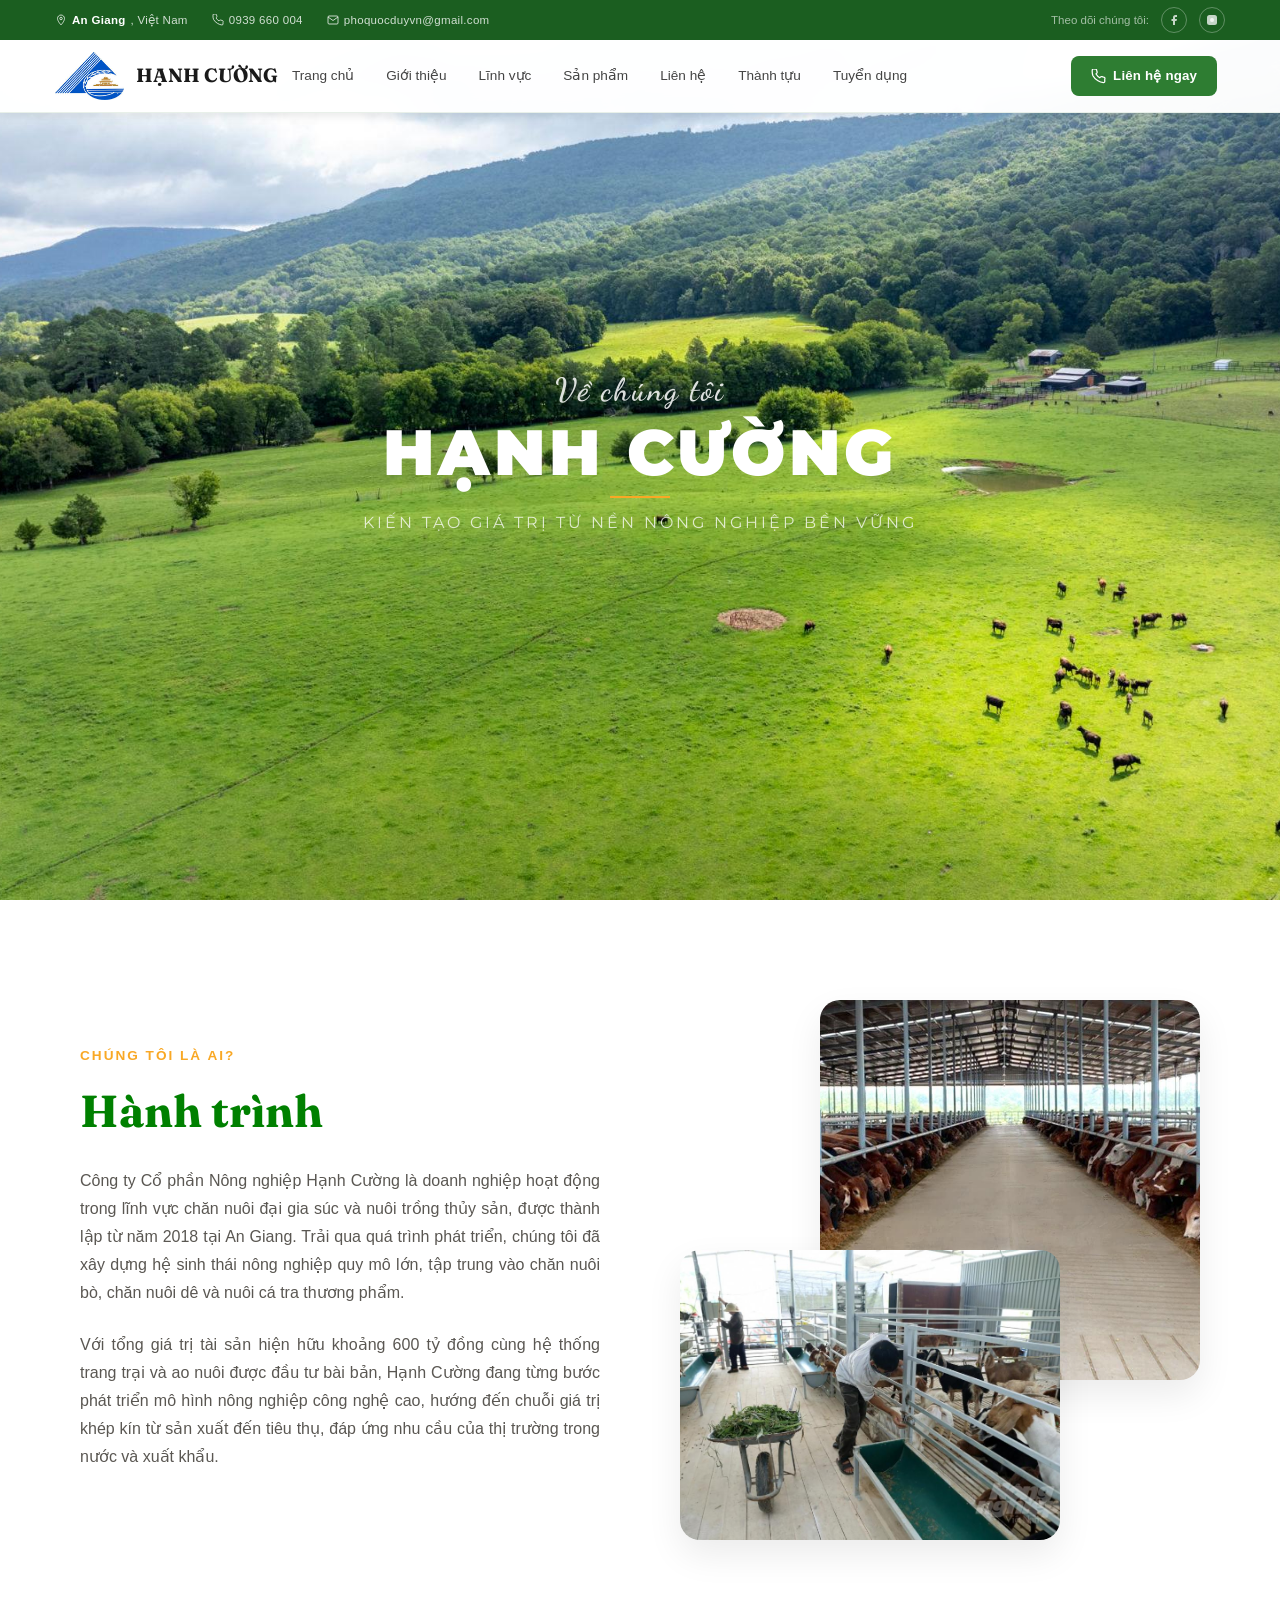
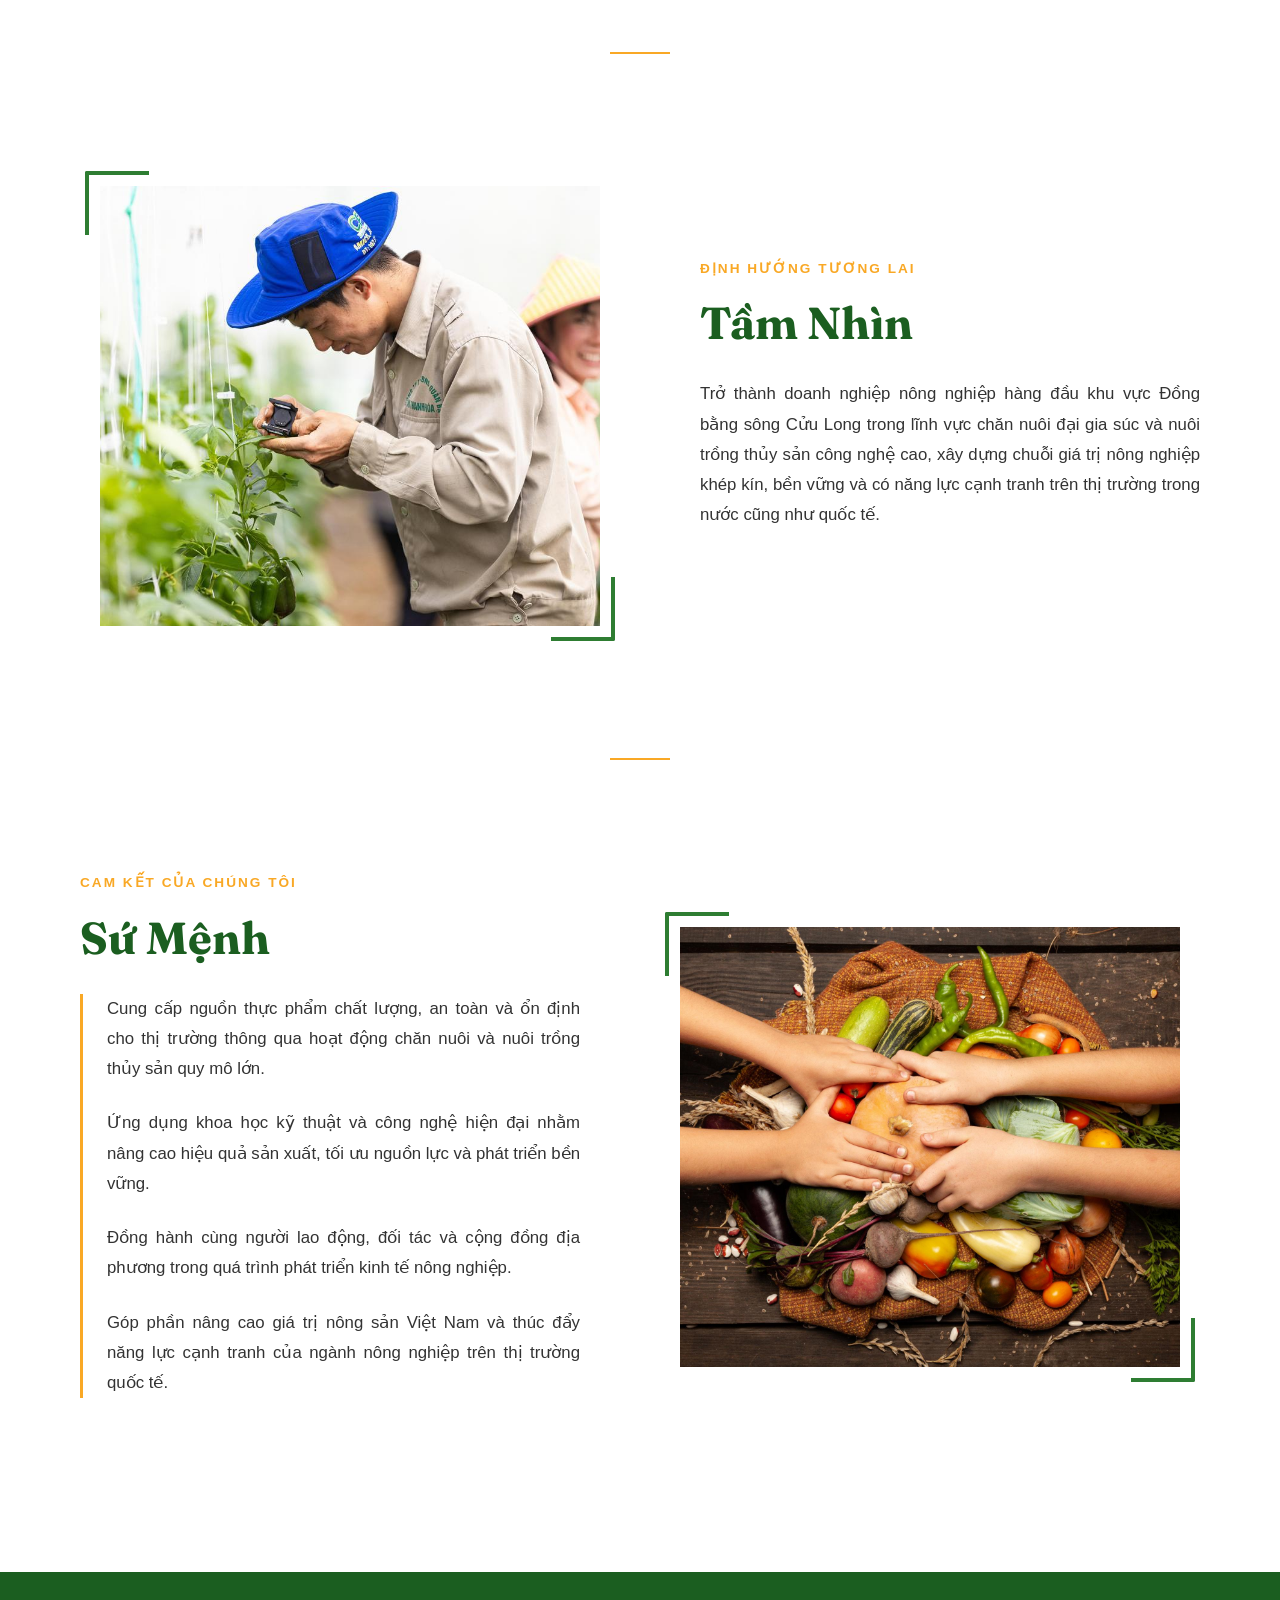
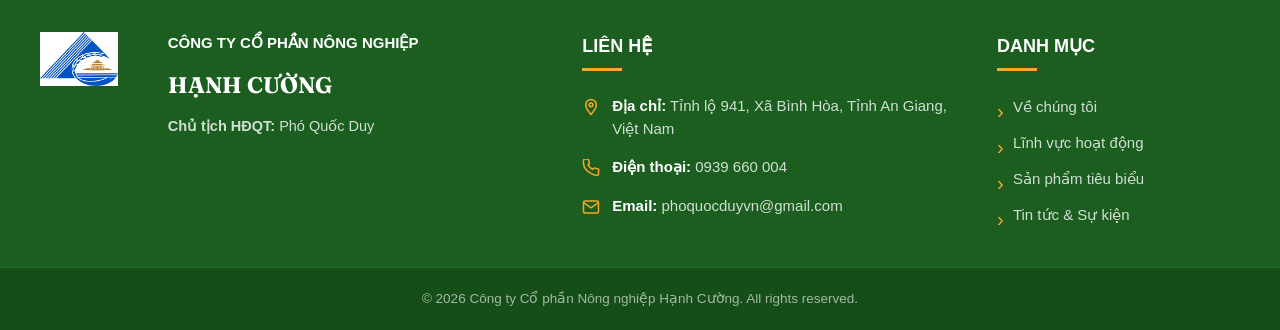
==== about-us.html @ 553f295e "Add about-us page and enhance existing HTML and CSS - Created a new about-us.html file with detailed" ====
<!DOCTYPE html>
<html lang="en">

<head>
    <meta charset="UTF-8">
    <meta name="viewport" content="width=device-width, initial-scale=1.0">
    <title>Giới thiệu về Hạnh Cường</title>
    <link href="https://fonts.googleapis.com/css2?family=Dancing+Script:wght@600&family=Montserrat:wght@900&display=swap" rel="stylesheet">
    <link rel="stylesheet" href="https://unpkg.com/aos@next/dist/aos.css" />
    <link rel="stylesheet" href="https://cdnjs.cloudflare.com/ajax/libs/font-awesome/6.7.2/css/all.min.css">
    <link href="https://fonts.googleapis.com/css2?family=Dancing+Script:wght@600&family=Fraunces:opsz,wght@9..144,700&family=Montserrat:wght@900&display=swap" rel="stylesheet">
    <link rel="stylesheet" href="style.css">
</head>

<body>
    <!-- navbar -->
    <header class="header">
        <div class="top-bar">
            <div class="top-bar-inner"> 
                <div class="top-bar-left">
                    <span>
                        <svg width="12" height="12" fill="none" stroke="rgba(255,255,255,0.75)" stroke-width="2"
                            viewBox="0 0 24 24">
                            <path d="M12 2C8.13 2 5 5.13 5 9c0 5.25 7 13 7 13s7-7.75 7-13c0-3.87-3.13-7-7-7z" />
                            <circle cx="12" cy="9" r="2.5" />
                        </svg>
                        <strong>An Giang</strong>, Việt Nam
                    </span>
                    <span>
                        <svg width="12" height="12" fill="none" stroke="rgba(255,255,255,0.75)" stroke-width="2"
                            viewBox="0 0 24 24">
                            <path
                                d="M22 16.92v3a2 2 0 01-2.18 2 19.79 19.79 0 01-8.63-3.07A19.5 19.5 0 013.07 10.8 19.79 19.79 0 012 2.18 2 2 0 014 0h3a2 2 0 012 1.72c.127.96.361 1.903.7 2.81a2 2 0 01-.45 2.11L8.09 7.91a16 16 0 006 6l1.27-1.27a2 2 0 012.11-.45c.907.339 1.85.573 2.81.7A2 2 0 0122 16z" />
                        </svg>
                        0939 660 004
                    </span>
                    <span>
                        <svg width="12" height="12" fill="none" stroke="rgba(255,255,255,0.75)" stroke-width="2"
                            viewBox="0 0 24 24">
                            <path d="M4 4h16c1.1 0 2 .9 2 2v12c0 1.1-.9 2-2 2H4c-1.1 0-2-.9-2-2V6c0-1.1.9-2 2-2z" />
                            <polyline points="22,6 12,13 2,6" />
                        </svg>
                        phoquocduyvn@gmail.com
                    </span>
                </div>
                <div class="top-bar-right">
                    <span class="follow-label">Theo dõi chúng tôi:</span>
                    <a href="#" class="top-social">
                        <svg viewBox="0 0 24 24">
                            <path d="M18 2h-3a5 5 0 00-5 5v3H7v4h3v8h4v-8h3l1-4h-4V7a1 1 0 011-1h3z" />
                        </svg>
                    </a>
                    <a href="#" class="top-social">
                        <svg viewBox="0 0 24 24">
                            <rect x="2" y="2" width="20" height="20" rx="5" ry="5" />
                            <path d="M16 11.37A4 4 0 1112.63 8 4 4 0 0116 11.37z" />
                            <line x1="17.5" y1="6.5" x2="17.51" y2="6.5" />
                        </svg>
                    </a>
                </div>
            </div>
        </div>
 
        <div class="container">
            <nav class="navbar">
                <a href="#" class="logo">
                    <img src="images/logo.png" alt="Logo Hạnh Cường">
                    <div class="logo-name">
                        <strong>HẠNH CƯỜNG</strong>
                        <!-- <small>Nông sản Việt Nam</small> -->
                    </div>
                </a>
 
                <ul class="nav-menu">
                    <li><a href="index.html">Trang chủ</a></li>
                    <li><a href="about-us.html">Giới thiệu</a></li>
                    <li><a href="#">Lĩnh vực</a></li>
                    <li><a href="#">Sản phẩm </a></li>
                    <li><a href="#">Liên hệ</a></li>
                    <li><a href="#">Thành tựu</a></li>
                    <li><a href="#">Tuyển dụng</a></li>
                </ul>
 
                <a href="#" class="btn-contact">
                    <svg width="15" height="15" fill="none" stroke="#fff" stroke-width="2" viewBox="0 0 24 24"><path d="M22 16.92v3a2 2 0 01-2.18 2 19.79 19.79 0 01-8.63-3.07A19.5 19.5 0 013.07 10.8 19.79 19.79 0 012 2.18 2 2 0 014 0h3a2 2 0 012 1.72c.127.96.361 1.903.7 2.81a2 2 0 01-.45 2.11L8.09 7.91a16 16 0 006 6l1.27-1.27a2 2 0 012.11-.45c.907.339 1.85.573 2.81.7A2 2 0 0122 16z"/></svg>
                    Liên hệ ngay
                </a>
            </nav>
        </div>
    </header>

    
    <!-- giới thiệu chi tiết về công ty, sứ mệnh, tầm nhìn, giá trị cốt lõi, đội ngũ nhân sự, lịch sử phát triển, thành tựu nổi bật, và các dự án đã thực hiện. Có thể chia thành các phần nhỏ để dễ đọc và hấp dẫn hơn. -->
    <section class="about-us">
        <div class="banner-content-about-us">
            <span class="welcome-label">Về chúng tôi</span>
            <h1>HẠNH CƯỜNG</h1>
            <div class="title-divider"></div>
            <p>Kiến tạo giá trị từ nền nông nghiệp bền vững</p>
        </div>
    </section>
    
    <!-- chúng tôi là ai -->
    <section class="about-story">
        <div class="container-story">
            
            <div class="story-content" >
                <span class="story-label">Chúng tôi là ai?</span>
                
                <h2 class="story-heading">Hành trình</h2>
                
                <p class="story-text">
                    Công ty Cổ phần Nông nghiệp Hạnh Cường là doanh nghiệp hoạt động
                    trong lĩnh vực chăn nuôi đại gia súc và nuôi trồng thủy sản,
                    được thành lập từ năm 2018 tại An Giang. Trải qua quá trình
                    phát triển, chúng tôi đã xây dựng hệ sinh thái nông nghiệp quy mô lớn,
                    tập trung vào chăn nuôi bò, chăn nuôi dê và nuôi cá tra thương phẩm.                
                </p>

                <p class="story-text">
                    Với tổng giá trị tài sản hiện hữu khoảng 600 tỷ đồng cùng hệ thống
                    trang trại và ao nuôi được đầu tư bài bản, Hạnh Cường đang từng bước
                    phát triển mô hình nông nghiệp công nghệ cao, hướng đến chuỗi giá trị
                    khép kín từ sản xuất đến tiêu thụ, đáp ứng nhu cầu của thị trường
                    trong nước và xuất khẩu.                
                </p>
            </div>

            <div class="story-images" >
                <div class="img-box top-right">
                    <img src="images/chan-nuoi-bo.jpg" alt="Canh tác thuận tự nhiên Hạnh Cường">
                </div>
                <div class="img-box bottom-left">
                    <img src="images/chan-nuoi-de.jpg" alt="Cánh đồng nông nghiệp Hạnh Cường">
                </div>
            </div>

        </div>
    </section>
    <div class="title-divider"></div>
    <!-- tầm nhìn, sứ mệnh, giá trị cốt lõi -->
    <section class="vm-section">
        <div class="vm-container">
            
            <div class="vm-image-content">
                <img src="images/tam-nhin-chien-luoc.jpg" alt="Tầm nhìn Hạnh Cường">
            </div> 

            <div class="vm-text-content">
                <span class="vm-label">Định hướng tương lai</span>
                <h2 class="vm-heading">Tầm Nhìn</h2>
                <p class="vm-desc">
                    Trở thành doanh nghiệp nông nghiệp hàng đầu khu vực Đồng bằng sông Cửu Long trong lĩnh vực chăn nuôi đại gia súc và nuôi trồng thủy sản công nghệ cao, xây dựng chuỗi giá trị nông nghiệp khép kín, bền vững và có năng lực cạnh tranh trên thị trường trong nước cũng như quốc tế.
                </p>
            </div>


        </div>
    </section>
    <div class="title-divider"></div>
    <section class="vm-section vm-bg-light">
        <div class="vm-container vm-reverse">
            
            <div class="vm-image-content">
                <img src="images/su-menh-hanh-dong.jpg" alt="Sứ mệnh Hạnh Cường">
            </div>

            <div class="vm-text-content">
                <span class="vm-label">Cam kết của chúng tôi</span>
                <h2 class="vm-heading">Sứ Mệnh</h2>
            
                <div class="vm-mission-wrapper">
                    <p class="vm-desc">
                        Cung cấp nguồn thực phẩm chất lượng, an toàn và ổn
                        định cho thị trường thông qua hoạt động chăn nuôi và nuôi trồng thủy sản quy mô lớn.
                    </p>
                    <p class="vm-desc">
                        Ứng dụng khoa học kỹ thuật và công nghệ hiện đại nhằm
                        nâng cao hiệu quả sản xuất, tối ưu nguồn lực và phát triển bền vững.
                    </p>
                    <p class="vm-desc">
                        Đồng hành cùng người lao động, đối tác và cộng đồng địa
                        phương trong quá trình phát triển kinh tế nông nghiệp.
                    </p>
                    <p class="vm-desc">
                        Góp phần nâng cao giá trị nông sản Việt Nam và thúc đẩy
                        năng lực cạnh tranh của ngành nông nghiệp trên thị trường quốc tế.
                    </p>
                </div>
        </div>

        </div>
    </section>

    <section class="core-values-section">
    </section>
        
    <!-- footer -->
    <footer class="footer">
        <div class="container-footer">
            <div class="footer-grid">
                
                <div class="footer-col footer-logo-col">
                    <img src="images/logo.png" class="footer-logo-img" alt="Logo Hạnh Cường">
                </div>

                <div class="footer-col footer-info-col">
                    <p class="company-name">CÔNG TY CỔ PHẦN NÔNG NGHIỆP</p>
                    <h2 class="name-strong">HẠNH CƯỜNG</h2>
                    <p class="company-chairman"><strong>Chủ tịch HĐQT:</strong> Phó Quốc Duy</p>
                </div>

                <div class="footer-col">
                    <h4>Liên hệ</h4>
                    <ul class="footer-contact">
                        <li>
                            <svg width="18" height="18" fill="none" stroke="var(--secondary-color)" stroke-width="2" viewBox="0 0 24 24"><path d="M12 2C8.13 2 5 5.13 5 9c0 5.25 7 13 7 13s7-7.75 7-13c0-3.87-3.13-7-7-7z" /><circle cx="12" cy="9" r="2.5" /></svg>
                            <span><strong>Địa chỉ:</strong> Tỉnh lộ 941, Xã Bình Hòa, Tỉnh An Giang, Việt Nam</span>
                        </li>
                        <li>
                            <svg width="18" height="18" fill="none" stroke="var(--secondary-color)" stroke-width="2" viewBox="0 0 24 24"><path d="M22 16.92v3a2 2 0 01-2.18 2 19.79 19.79 0 01-8.63-3.07A19.5 19.5 0 013.07 10.8 19.79 19.79 0 012 2.18 2 2 0 014 0h3a2 2 0 012 1.72c.127.96.361 1.903.7 2.81a2 2 0 01-.45 2.11L8.09 7.91a16 16 0 006 6l1.27-1.27a2 2 0 012.11-.45c.907.339 1.85.573 2.81.7A2 2 0 0122 16z"/></svg>
                            <span><strong>Điện thoại:</strong> 0939 660 004</span>
                        </li>
                        <li>
                            <svg width="18" height="18" fill="none" stroke="var(--secondary-color)" stroke-width="2" viewBox="0 0 24 24"><path d="M4 4h16c1.1 0 2 .9 2 2v12c0 1.1-.9 2-2 2H4c-1.1 0-2-.9-2-2V6c0-1.1.9-2 2-2z" /><polyline points="22,6 12,13 2,6" /></svg>
                            <span><strong>Email:</strong> phoquocduyvn@gmail.com</span>
                        </li>
                    </ul>
                </div>

                <div class="footer-col">
                    <h4>DANH MỤC</h4>
                    <ul class="footer-links">
                        <li><a href="#">Về chúng tôi</a></li>
                        <li><a href="#">Lĩnh vực hoạt động</a></li>
                        <li><a href="#">Sản phẩm tiêu biểu</a></li>
                        <li><a href="#">Tin tức & Sự kiện</a></li>
                    </ul>
                </div>

            </div>
        </div>
        
        <div class="footer-bottom">
            <p>&copy; 2026 Công ty Cổ phần Nông nghiệp Hạnh Cường. All rights reserved.</p>
        </div>
    </footer>


    <script src="https://unpkg.com/aos@next/dist/aos.js"></script>
    <script>
        AOS.init({
            duration: 1000, /* Tốc độ chạy hiệu ứng: 1 giây */
            once: true      /* Chỉ chạy hiệu ứng 1 lần duy nhất khi cuộn xuống */
        });
    </script>
</body>

</html>
---- style.css ----
:root {
    --primary-color: #2E7D32;
    --primary-hover: #1B5E20;

    --secondary-color: #F9A825;

    --text-color: #333333;
    --text-light: #666666;

    --bg-color: #FFFFFF;
    --bg-light: #F8F9FA;

    --border-color: #E5E5E5;

    --shadow: rgba(0, 0, 0, 0.1);
}

* {
    margin: 0;
    padding: 0;
    box-sizing: border-box;
}

body {
    font-family: arial, sans-serif;
    line-height: 1.6;
    color: #333;
    font-size: 16px;
}

a {
    text-decoration: none;
    color: inherit;
}

ul {
    list-style: none;
}

/* top bar */
.top-bar {
    background: var(--primary-hover);
    padding: 7px 0;

}

.top-bar-left {
    display: flex;
    gap: 24px;
    align-items: center;
}

.top-bar-left span {
    font-size: 0.72rem;
    color: rgba(255, 255, 255, 0.8);
    letter-spacing: 0.3px;
    display: flex;
    align-items: center;
    gap: 5px;
}

.top-bar-left strong {
    color: #fff;
}

.top-bar-right {
    display: flex;
    gap: 12px;
    align-items: center;
}

.top-bar-inner {
    max-width: 1200px;
    margin: 0 auto;
    padding: 0 15px;
    display: flex;
    justify-content: space-between;
    align-items: center;
}

.follow-label {
    font-size: 0.72rem;
    color: rgba(255, 255, 255, 0.6);
}

.top-social {
    width: 26px;
    height: 26px;
    border-radius: 50%;
    border: 1px solid rgba(255, 255, 255, 0.3);
    display: flex;
    align-items: center;
    justify-content: center;
    transition: border-color 0.2s;
}

.top-social:hover {
    border-color: rgba(255, 255, 255, 0.7);
}

.top-social svg {
    width: 12px;
    height: 12px;
    fill: rgba(255, 255, 255, 0.75);
    stroke: none;
}

/* navbar */
.navbar {
    height: 72px;
    display: flex;
    align-items: center;
    justify-content: space-between;
}

.logo {
    display: flex;
    align-items: center;
    gap: 12px;
    color: var(--text-color);
}

.logo img {
    height: 48px;
    width: auto;
}

.logo-name {
    display: flex;
    flex-direction: column;
    line-height: 1.2;
}

.logo-name strong {
    font-family: 'Fraunces', serif;
    font-size: 1.2rem;
    font-weight: 700;
    color: #1a1a1a;
}

.logo-name small {
    font-size: 0.62rem;
    color: #7a9e7a;
    letter-spacing: 2.5px;
    text-transform: uppercase;
}

.nav-menu {
    display: flex;
    gap: 4px;
}

.nav-menu li a {
    display: block;
    padding: 8px 14px;
    font-size: 0.85rem;
    font-weight: 500;
    color: #444;
    border-radius: 8px;
    transition: all 0.2s;
    position: relative;
}

.nav-menu li a:hover {
    color: var(--primary-color);
    background: #f0f7f0;
}

.nav-menu li.active a {
    color: var(--primary-color);
    background: #e8f5e9;
    font-weight: 600;
}

.tag-new {
    background: #FFF8E1;
    color: #E65100;
    font-size: 0.62rem;
    font-weight: 700;
    padding: 2px 7px;
    border-radius: 20px;
    letter-spacing: 0.5px;
    text-transform: uppercase;
    margin-left: 4px;
    vertical-align: middle;
}

.btn-contact {
    display: flex;
    align-items: center;
    gap: 7px;
    padding: 9px 20px;
    background: var(--primary-color);
    color: white;
    border-radius: 8px;
    font-size: 0.83rem;
    font-weight: 600;
    letter-spacing: 0.2px;
    transition: background 0.2s;

    transform: translateX(150px);
}

.btn-contact:hover {
    background: var(--primary-hover);
}

/* header */
.header {
    position: fixed;
    top: 0;
    left: 0;
    width: 100%;
    z-index: 1000;
    background: rgba(255, 255, 255, 0.97);
    backdrop-filter: blur(10px);
    box-shadow: 0 2px 10px var(--shadow);
    border-bottom: 1px solid #e8f0e9;
    overflow: visible;
    /* thêm dòng này */
}

/* footer */
.footer {
    background-color: var(--primary-hover);
    color: rgba(255, 255, 255, 0.8);
    padding-top: 60px;
    font-size: 15px;
    margin-top: 50px;
    width: 100%;
}

.container-footer {
    max-width: 1400px;
    margin: 0 auto;
    padding: 0 40px;
}

.footer-grid {
    display: grid;
    /* Cột 1 tự co giãn theo ảnh logo (auto), 3 cột còn lại chia tỷ lệ không gian hợp lý */
    grid-template-columns: auto 1.5fr 1.5fr 1fr;
    gap: 50px;
    margin-bottom: 40px;
}

.footer-col {
    width: 100%;
}

/* Cột chứa ảnh Logo */
.footer-logo-col {
    display: flex;
    justify-content: flex-start;
    align-items: flex-start;
}

.footer-logo-img {
    height: 54px;
    /* Tăng kích thước nhẹ để cân xứng khi đứng riêng một mình */
    width: auto;
}

.name-strong {
    font-family: 'Fraunces', serif;
    font-size: 36;
    font-weight: 700;
    color: white;
    margin-bottom: 12px;


}

/* Cột thông tin chữ của công ty */
.footer-info-col {
    display: flex;
    flex-direction: column;
}

.footer-brand-name {
    font-family: 'Montserrat', sans-serif;
    font-size: 1.3rem;
    font-weight: 700;
    color: #ffffff;
    margin-bottom: 12px;
}

.company-name {
    font-weight: 700;
    color: #ffffff;
    margin-bottom: 14px;
    font-size: 15px;
    line-height: 1.4;
}

.company-chairman {
    font-size: 14.5px;
}

/* Tiêu đề các cột sau */
.footer-col h4 {
    color: #ffffff;
    font-size: 18px;
    margin-bottom: 24px;
    text-transform: uppercase;
    position: relative;
    padding-bottom: 10px;
}

.footer-col h4::after {
    content: '';
    position: absolute;
    left: 0;
    bottom: 0;
    width: 40px;
    height: 3px;
    background: var(--secondary-color);
}

/* Danh sách liên hệ */
.footer-contact {
    display: flex;
    flex-direction: column;
    gap: 16px;
}

.footer-contact li {
    display: flex;
    align-items: flex-start;
    gap: 12px;
    line-height: 1.5;
}

.footer-contact li svg {
    flex-shrink: 0;
    margin-top: 3px;
}

.footer-contact strong {
    color: #ffffff;
}


/* Danh sách liên kết nhanh */
.footer-links {
    display: flex;
    flex-direction: column;
    gap: 12px;
}

.footer-links li a {
    transition: all 0.3s ease;
    position: relative;
    padding-left: 16px;
}

.footer-links li a::before {
    content: '›';
    position: absolute;
    left: 0;
    top: -3px;
    font-size: 20px;
    color: var(--secondary-color);
    transition: transform 0.3s ease;
}

.footer-links li a:hover {
    color: var(--secondary-color);
}

.footer-links li a:hover::before {
    transform: translateX(4px);
}

/* Thanh Bản quyền dưới đáy */
.footer-bottom {
    background-color: #164e1a;
    padding: 20px 0;
    text-align: center;
    border-top: 1px solid rgba(255, 255, 255, 0.1);
    width: 100%;
}

.footer-bottom p {
    margin: 0;
    font-size: 13.5px;
    color: rgba(255, 255, 255, 0.6);
}


/* index */
.banner {
    position: relative;
    height: 120vh;
    background: url(images/background-banner-2.jpg) no-repeat center/cover;
    display: flex;
    justify-content: center;
    align-items: center;
    overflow: visible;
}

.banner-content .welcome-label {
    font-family: 'Dancing Script', cursive;
    font-size: 2rem;
    font-weight: 600;
    color: rgba(255, 255, 255, 0.85);
    letter-spacing: 2px;
    display: block;
    margin-bottom: 4px;
}

.banner-content {
    text-align: center;
    color: white;
    z-index: 1;
    transform: translateY(-120px);
}

.banner-content h1 {
    font-family: 'Montserrat', sans-serif;
    font-size: 4rem;
    font-weight: 900;
    color: #ffffff;
    letter-spacing: 4px;
    text-transform: uppercase;
    line-height: 1;
}

.banner-content p {
    font-family: 'Montserrat', sans-serif;
    font-size: 1rem;
    color: rgba(255, 255, 255, 0.75);
    letter-spacing: 3px;
    text-transform: uppercase;
}

.banner::after {
    content: '';
    position: absolute;
    bottom: -1px;
    left: 0;
    width: 100%;
    height: 500px;
    background: #ffffff;
    -webkit-mask: url(images/torn-edge.png) bottom/100% 100% no-repeat;
    mask: url(images/torn-edge.png) bottom/100% 100% no-repeat;
    pointer-events: none;
    z-index: 2;
}

.title-divider {
    width: 60px;
    height: 2px;
    background: var(--secondary-color);
    margin: 12px auto;
}

/* about */
.about-content .title-divider {
    width: 100px;
    height: 2px;
    background: green;
    margin: 12px auto;
}

.about {
    position: relative;
    z-index: 5;

    margin-top: -50px;
}

.about-content {
    flex: 1;
    /* max-width: 900px;
    margin: 0 auto; */
}



.container {
    max-width: 1200px;
    margin: 0 auto;
    padding: 0 15px;

    display: flex;
    align-items: center;
    gap: 100px;

    justify-content: space-between;
}

.about-picture {
    flex: 1;
    text-align: center;

    position: relative;
    padding: 30px;
}

.about-picture img,
.about-picture video {
    width: 100%;
    max-width: 540px;
    height: auto;
    border-radius: 32px 0 32px 0;
    object-fit: cover;

    position: relative;
    z-index: 3;
    box-shadow: 0 0 0 10px #ffffff, 0 15px 30px rgba(0, 0, 0, 0.1);

}

.about-picture::before,
.about-picture::after {
    content: "";
    position: absolute;
    width: 80px;
    height: 80px;
    z-index: 1;
}

.about-picture::before {
    bottom: 12px;
    left: 12px;

    border-bottom: 6px solid var(--primary-color);
    border-left: 6px solid var(--primary-color);

    border-radius: 0 0 0 2px;
}

.about-picture::after {
    top: 12px;
    right: 12px;

    border-top: 6px solid var(--primary-color);
    border-right: 6px solid var(--primary-color);

    border-radius: 0 2px 0 0;
}

.about-content h2 {
    font-size: 20px;
    margin-bottom: 20px;
}

.about-content p {
    line-height: 1.6;
    color: #333;
}

.about-content h2 span {
    font-family: 'Montserrat', serif;
    color: var(--primary-color);
    font-size: 32px;
}

.stats-grid {
    display: flex;
    flex-direction: row;
    align-items: stretch;

    gap: 30px;
}

.stat-item {
    flex: 1;
    display: flex;
    flex-direction: column;

    background: #f8f9fa;
    padding: 24px;
    border-radius: 12px;
    border-left: 4px solid var(--primary-color);
    text-align: left;
    transition: transform 0.3s ease, box-shadow 0.3s ease;
}

.stat-title {
    font-family: 'Montserrat', serif;
    font-size: 18px;
    color: var(--secondary-color);
    margin-bottom: 12px;
}

.stat-title-2 {
    font-family: 'Montserrat', serif;
    font-size: 16px;
    color: var(--secondary-color);
    margin-bottom: 12px;
}

.container-center {
    margin-top: 40px;
    width: 100%;
}


/* Hiệu ứng nhấc lên nhẹ khi di chuột vào */
.stat-item:hover {
    transform: translateY(-5px);
    box-shadow: 0 10px 20px rgba(0, 0, 0, 0.05);
    background: #ffffff;
    /* Đổi sang nền trắng khi hover */
    border-left-color: var(--secondary-color);
    /* Đổi vạch màu cam khi hover */
}

/* Cấu trúc con số */
.stat-number {
    font-family: 'Montserrat', sans-serif;
    font-size: 15px;
    font-weight: 900;
    color: #1a1a1a;
    /* Màu chữ tối để sang hơn */
    line-height: 1.2;
    margin-bottom: 6px;
}

/* Cấu trúc dòng chữ mô tả */
.stat-label {
    font-size: 13.5px;
    color: #666;
    font-weight: 500;
    line-height: 1.4;
}

/* lĩnh vực hoạt động  */

.fields {
    position: relative;
    height: 180vh;
    background: linear-gradient(rgba(0, 0, 0, 0.55), rgba(0, 0, 0, 0.55)), url(images/background-banner-2.jpg) no-repeat center/cover;
    display: flex;
    justify-content: center;
    align-items: center;
    overflow: visible;
}

.fields::after {
    content: '';
    position: absolute;
    top: -1px;
    left: 0;
    width: 100%;
    height: 300px;
    background: #ffffff;
    -webkit-mask: url(images/torn-edge-top.png) bottom/100% 100% no-repeat;
    mask: url(images/torn-edge-top.png) bottom/100% 100% no-repeat;
    pointer-events: none;
    z-index: 2;
}

.fields::before {
    content: '';
    position: absolute;
    bottom: -100px;
    left: 0;
    width: 100%;
    height: 500px;
    background: #ffffff;
    -webkit-mask: url(images/torn-edge.png) bottom/100% 100% no-repeat;
    mask: url(images/torn-edge.png) bottom/100% 100% no-repeat;
    pointer-events: none;
    z-index: 2;
}

.container-fields {
    max-width: 1200px;
    margin: 0 auto;
    padding: 0 15px;

    display: flex;
    flex-direction: column;
    align-items: center;
    gap: 20px;
}

.container-fields h2 {
    font-family: 'Montserrat', serif;
    color: white;
    font-size: 32px;
    margin-bottom: 12px;
}

.fields-list {
    width: 100%;
    display: flex;
    flex-direction: column;
    gap: 40px;
    /* Khoảng cách giữa các dòng */
    margin-top: 40px;
}

/* Từng hàng: Chia đôi 50/50 bằng Flexbox */
.field-row {
    display: flex;
    align-items: center;
    width: 100%;
    gap: 60px;
}

/* Hàng có class .reverse sẽ đảo ảnh sang phải, chữ sang trái */
.field-row.reverse {
    flex-direction: row-reverse;
}

/* Khối chứa ảnh */
.field-image {
    flex: 1;
    display: flex;
    justify-content: center;
    align-items: center;
}

.field-image img {
    max-width: 100%;
    height: 220px;
    /* Định kích thước chiều cao cố định cho 3 ảnh đều nhau */
    object-fit: contain;
    /* Giữ nguyên tỷ lệ ảnh trong suốt không bị méo */
    filter: drop-shadow(0 10px 20px rgba(0, 0, 0, 0.3));
    /* Tạo bóng đổ mượt cho ảnh tách nền */
}

/* Khối chứa nội dung mô tả */
.field-info {
    flex: 1;
    text-align: left;
    /* Căn chữ sát lề trái */
    color: #ffffff;
}

.field-info h3 {
    font-family: 'Montserrat', sans-serif;
    font-size: 24px;
    font-weight: 700;
    margin-bottom: 12px;
    text-shadow: 2px 2px 4px rgba(0, 0, 0, 0.5);
    color: var(--secondary-color);
    /* Lấy màu vàng cam làm điểm nhấn tiêu đề */
}

.field-info p {
    font-size: 15px;
    line-height: 1.6;
    color: rgba(255, 255, 255, 0.9);
    text-shadow: 1px 1px 3px rgba(0, 0, 0, 0.5);
}

/* thế mạnh */
.strengths {
    padding: 80px 0;
    background:white;
}

.container-strengths {
    max-width: 1200px;
    margin: 0 auto;
    padding: 0 40px;

}


.container-strengths h2{
    font-family: 'Montserrat', serif;
    font-size: 32px;
    font-weight: 700;
    color: green;

    position: relative;
    z-index: 10;
    text-align: center;
}



.strengths-grid {
    display: grid;
    grid-template-columns: 1fr 1fr;
    gap: 24px;
}

.strength-card {
    background: #fff;
    border-radius: 16px;
    padding: 32px 28px;
    border: 1px solid #e8f0e9;
    position: relative;
    overflow: hidden;
    transition: box-shadow 0.2s;
}

.strength-card:hover {
    box-shadow: 0 8px 32px rgba(46, 125, 50, 0.1);
}

.strength-card::before {
    content: '';
    position: absolute;
    top: 0;
    left: 0;
    width: 4px;
    height: 100%;
    background: var(--primary-color);
}

.card-num {
    position: absolute;
    top: 20px;
    right: 24px;
    font-size: 3.5rem;
    font-weight: 900;
    color: #f0f7f0;
    line-height: 1;
}

.strength-icon {
    width: 48px;
    height: 48px;
    background: #e8f5e9;
    border-radius: 12px;
    display: flex;
    align-items: center;
    justify-content: center;
    font-size: 1.4rem;
    margin-bottom: 16px;
}

.strength-card h3 {
    font-size: 1.05rem;
    font-weight: 700;
    color: var(--text-color);
    margin-bottom: 10px;
}

.strength-card p {
    font-size: 0.875rem;
    color: var(--text-light);
    line-height: 1.7;
    margin: 0;
}

.card-badge {
    display: inline-block;
    font-size: 0.65rem;
    font-weight: 700;
    letter-spacing: 1px;
    text-transform: uppercase;
    color: var(--primary-color);
    background: #e8f5e9;
    padding: 3px 10px;
    border-radius: 20px;
    margin-top: 14px;
}

/* about-us */
.about-us {
    position: relative;
    height: 100vh;
    background: url(images/background-banner-2.jpg) no-repeat center/cover;
    display: flex;
    justify-content: center;
    align-items: center;
    overflow: visible;
}


.banner-content-about-us {
    text-align: center;
    color: white;
    z-index: 1;
}


.banner-content-about-us .welcome-label {
    font-family: 'Dancing Script', cursive;
    font-size: 2rem;
    font-weight: 600;
    color: rgba(255, 255, 255, 0.85);
    letter-spacing: 2px;
    display: block;
    margin-bottom: 4px;
}


.banner-content-about-us h1 {
    font-family: 'Montserrat', sans-serif;
    font-size: 4rem;
    font-weight: 900;
    color: #ffffff;
    letter-spacing: 4px;
    text-transform: uppercase;
    line-height: 1;
}

.banner-content-about-us p {
    font-family: 'Montserrat', sans-serif;
    font-size: 1rem;
    color: rgba(255, 255, 255, 0.75);
    letter-spacing: 3px;
    text-transform: uppercase;
}

/* chúng tôi là ai */

.about-story {
    background-color: white; /* Màu nền kem nhạt chuẩn theo ảnh thiết kế */
    padding: 100px 0;
    width: 100%;
    overflow: hidden;
}

.container-story {
    max-width: 1200px;
    margin: 0 auto;
    padding: 0 40px;
    display: flex;
    align-items: center;
    justify-content: space-between;
    gap: 80px;
}

/* Khối nội dung chữ */
.story-content {
    flex: 1;
    max-width: 540px;
}

.story-label {
    font-size: 0.85rem;
    font-weight: 600;
    color: var(--secondary-color); /* Màu chữ phụ xanh rêu pha đất */
    letter-spacing: 2px;
    text-transform: uppercase;
    display: block;
    margin-bottom: 16px;
}

.story-heading {
    font-family: 'Fraunces', Georgia, serif;
    font-size: 2.8rem;
    font-weight: 700;
    color: green; /* Màu tối trầm sang trọng */
    line-height: 1.25;
    margin-bottom: 28px;
}

.story-text {
    font-size: 1rem;
    color: #5A5752;
    line-height: 1.75;
    margin-bottom: 24px;
    text-align: justify;
}

.story-link {
    display: inline-flex;
    align-items: center;
    gap: 10px;
    color: var(--primary-color);
    font-weight: 700;
    font-size: 0.88rem;
    letter-spacing: 1.5px;
    text-transform: uppercase;
    margin-top: 10px;
    transition: all 0.3s ease;
}

.story-link i {
    transition: transform 0.3s ease;
}

.story-link:hover {
    color: var(--primary-hover);
}

.story-link:hover i {
    transform: translateX(6px); /* Hiệu ứng mũi tên dịch chuyển nhẹ khi hover */
}

/* Khối ảnh bố cục đè lớp chồng nhau (Overlapping UI) */
.story-images {
    flex: 1;
    position: relative;
    height: 540px;
    max-width: 560px;
    width: 100%;
}

.img-box {
    position: absolute;
    border-radius: 20px;
    overflow: hidden;
    box-shadow: 0 15px 35px rgba(0, 0, 0, 0.08);
}

.img-box img {
    width: 100%;
    height: 100%;
    object-fit: cover;
    display: block;
}

/* Ảnh phía trên bên phải (Hình bàn tay vun đất) */
.img-box.top-right {
    width: 380px;
    height: 380px;
    top: 0;
    right: 0;
    z-index: 1;
}

/* Ảnh phía dưới bên trái đè lên trên (Hình cánh đồng) */
.img-box.bottom-left {
    width: 380px;
    height: 290px;
    bottom: 0;
    left: 0;
    z-index: 2;
}
/* tầm nhìn  */
.vm-section {
    padding: 100px 0;
    background-color: #ffffff;
    overflow: hidden;
}

/* Nền xám nhạt cho section Sứ mệnh để tách biệt với Tầm nhìn */
.vm-bg-light {
    background-color: white; /* Sử dụng biến màu của bạn */
}

/* Container chính */
.vm-container {
    max-width: 1200px;
    margin: 0 auto;
    padding: 0 40px;
    display: flex;
    align-items: center;
    justify-content: space-between;
    gap: 80px;
}

/* Lệnh đảo ngược (Hình trái - Chữ phải) */
.vm-container.vm-reverse {
    flex-direction: row-reverse;
}

/* --- Khối chữ (Tầm nhìn / Sứ mệnh) --- */
.vm-text-content {
    flex: 1;
    max-width: 540px;
}

.vm-label {
    font-size: 0.85rem;
    font-weight: 600;
    color: var(--secondary-color); /* Màu vàng cam từ style_2.css */
    letter-spacing: 2px;
    text-transform: uppercase;
    display: block;
    margin-bottom: 16px;
}

.vm-heading {
    font-family: 'Fraunces', Georgia, serif;
    font-size: 2.8rem;
    font-weight: 700;
    color: var(--primary-hover); 
    line-height: 1.25;
    margin-bottom: 28px;
}

.vm-desc {
    font-size: 1.05rem;
    color: var(--text-color);
    line-height: 1.8;
    text-align: justify;
    margin-bottom: 24px;
}

/* Danh sách gạch đầu dòng Sứ mệnh */
.vm-list {
    list-style: none;
    padding: 0;
    margin: 0;
    display: flex;
    flex-direction: column;
    gap: 20px;
}

.vm-list li {
    display: flex;
    align-items: flex-start;
    gap: 15px;
    background: #ffffff;
    padding: 20px;
    border-radius: 12px;
    box-shadow: 0 4px 15px var(--shadow);
    transition: transform 0.3s ease, border-color 0.3s ease;
    border-left: 4px solid transparent;
}



.vm-list-icon {
    width: 28px;
    height: 28px;
    background-color: #e8f5e9;
    color: var(--primary-color);
    border-radius: 50%;
    display: flex;
    align-items: center;
    justify-content: center;
    font-size: 0.8rem;
    flex-shrink: 0;
    margin-top: 2px;
}

.vm-list li span {
    font-size: 1rem;
    color: var(--text-light);
    line-height: 1.6;
    text-align: justify;
}

/* --- Khối hình ảnh --- */
.vm-image-content {
    flex: 1;
    max-width: 560px;
    width: 100%;
    height: 480px; 
    border-radius: 24px;
    
    /* 1. BỎ thuộc tính overflow: hidden cũ đi để border có thể lọt ra ngoài */
    overflow: visible; 
    
    position: relative;
    
    /* 2. Thêm padding để tạo khoảng trống an toàn cho đường viền */
    padding: 20px; 
}

/* --- Tấm ảnh bên trong --- */
.vm-image-content img {
    width: 100%;
    height: 100%;
    object-fit: cover;
    display: block;
    transition: transform 0.6s ease;
    
    /* 3. Đưa border-radius từ khối cha xuống trực tiếp tấm ảnh */
    border-radius: 0; 
    
    /* Đảm bảo ảnh nằm trên đường viền trang trí nếu cần */
    position: relative;
    z-index: 2; 
}

/* --- Đường viền trang trí ở góc dưới bên phải --- */
.vm-image-content::after {
    content: '';
    position: absolute;
    
    /* 4. Đẩy sát ra ngoài rìa khung padding của khối cha */
    bottom: 5px; 
    right: 5px;  
    
    width: 60px;
    height: 60px;
    
    border-bottom: 4px solid var(--primary-color); 
    border-right: 4px solid var(--primary-color);
    
    border-radius: 0 0 2px 0; 
    
    pointer-events: none;
    z-index: 1;
}
.vm-image-content::before {
    content: '';
    position: absolute;
    
    /* Đẩy sát ra ngoài rìa khung padding phía trên và bên trái */
    top: 5px; 
    left: 5px;  
    
    width: 60px;
    height: 60px;
    
    /* Tạo đường viền ở cạnh trên và cạnh trái */
    border-top: 4px solid var(--primary-color); 
    border-left: 4px solid var(--primary-color);
    
    /* Bo góc vuông nhẹ cho đồng bộ */
    border-radius: 2px 0 0 0; 
    
    pointer-events: none;
    z-index: 1;
}
.vm-mission-wrapper {
    border-left: 2px solid #e0e0e0;
    padding-left: 20px;
}

/* Điểm nhấn màu sắc cho từ khóa đầu dòng */
.vm-desc .vm-highlight {
    font-weight: 700;
    color: var(--primary-hover); /* Hoặc dùng var(--secondary-color) để lấy màu cam nhạt tạo điểm nhấn */
    display: inline-block;
    margin-right: 4px;
}
.vm-mission-wrapper {
    border-left: 3px solid var(--secondary-color); /* Sử dụng màu vàng cam để làm nổi bật đường line dọc */
    padding-left: 24px;
    margin-top: 10px;
}
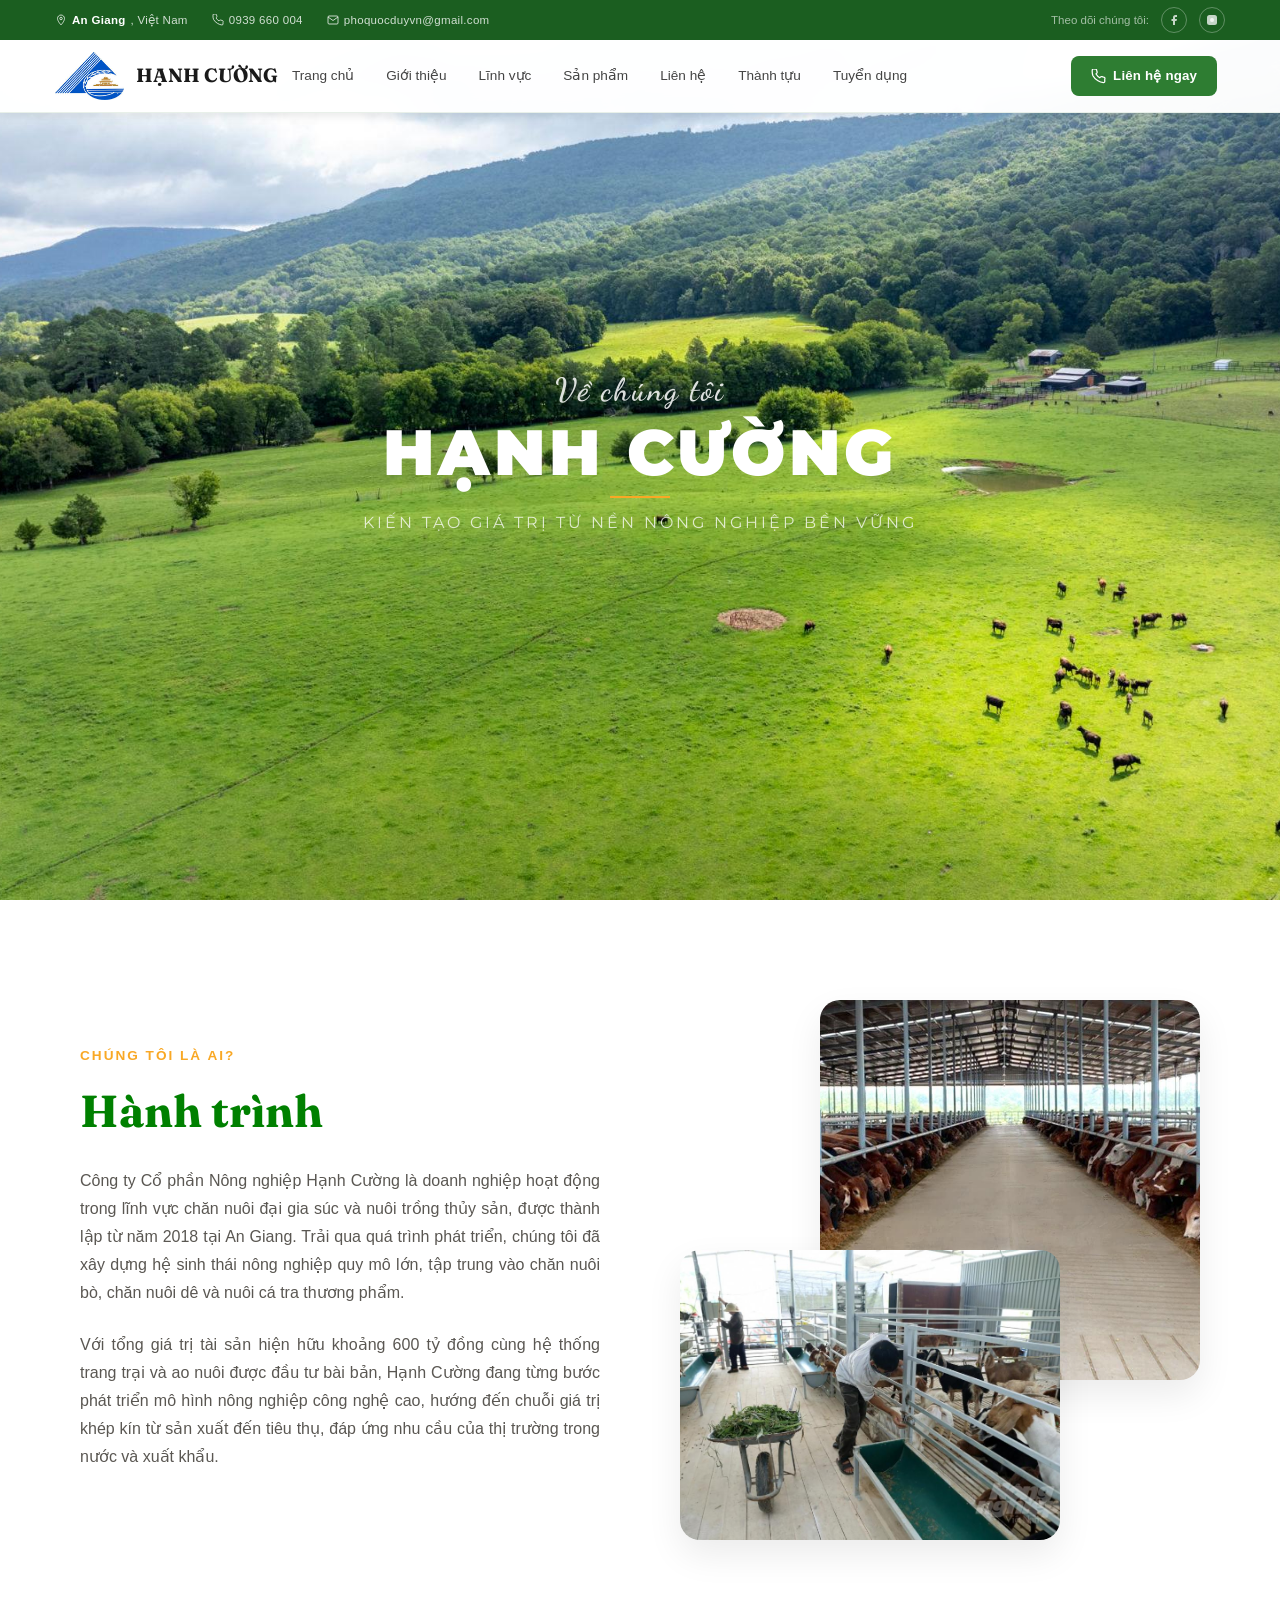
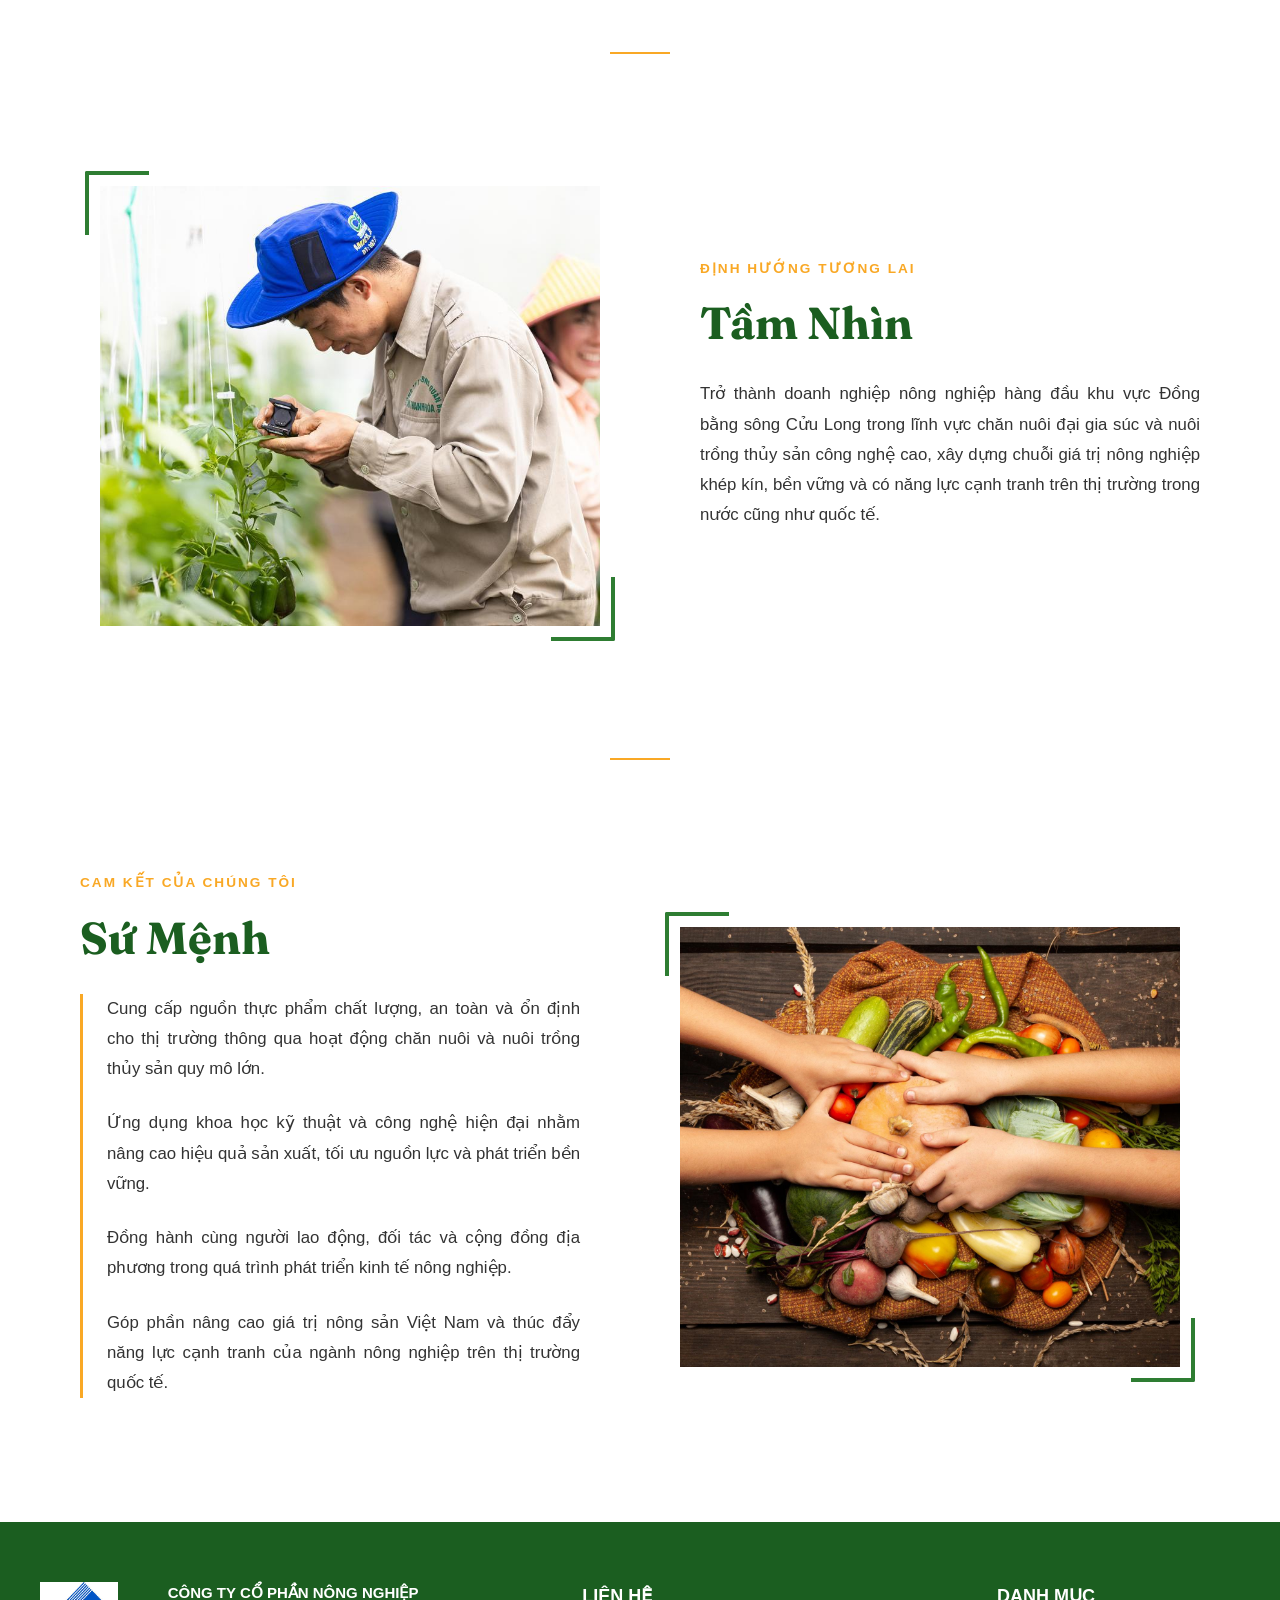
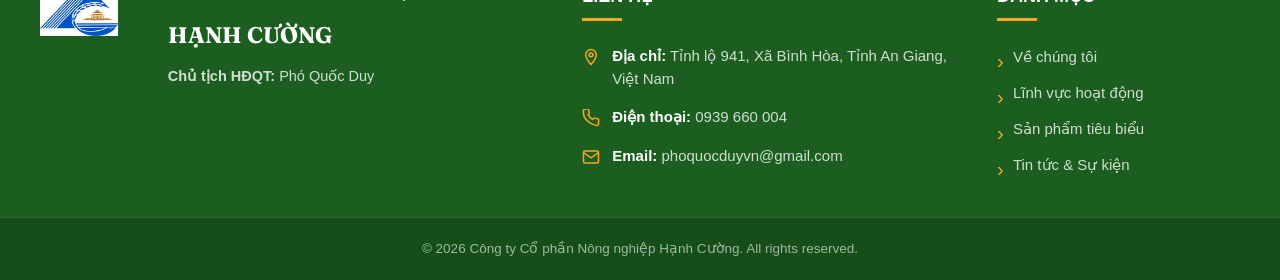
==== commit 9f3a6ca4: "Enhance fields section and update styling for better layout and presentation" ====
--- a/about-us.html
+++ b/about-us.html
@@ -74,11 +74,11 @@
                 <ul class="nav-menu">
                     <li><a href="index.html">Trang chủ</a></li>
                     <li><a href="about-us.html">Giới thiệu</a></li>
-                    <li><a href="#">Lĩnh vực</a></li>
-                    <li><a href="#">Sản phẩm </a></li>
-                    <li><a href="#">Liên hệ</a></li>
-                    <li><a href="#">Thành tựu</a></li>
-                    <li><a href="#">Tuyển dụng</a></li>
+                    <li><a href="fields.html">Lĩnh vực</a></li>
+                    <li><a href="updating.html">Sản phẩm </a></li>
+                    <li><a href="updating.html">Liên hệ</a></li>
+                    <li><a href="updating.html">Thành tựu</a></li>
+                    <li><a href="updating.html">Tuyển dụng</a></li>
                 </ul>
  
                 <a href="#" class="btn-contact">
@@ -138,6 +138,9 @@
         </div>
     </section>
     <div class="title-divider"></div>
+
+
+
     <!-- tầm nhìn, sứ mệnh, giá trị cốt lõi -->
     <section class="vm-section">
         <div class="vm-container">
@@ -157,6 +160,9 @@
 
         </div>
     </section>
+
+
+    
     <div class="title-divider"></div>
     <section class="vm-section vm-bg-light">
         <div class="vm-container vm-reverse">
--- a/style.css
+++ b/style.css
@@ -226,7 +226,6 @@
     color: rgba(255, 255, 255, 0.8);
     padding-top: 60px;
     font-size: 15px;
-    margin-top: 50px;
     width: 100%;
 }
 
@@ -1201,6 +1200,7 @@
     pointer-events: none;
     z-index: 1;
 }
+
 .vm-mission-wrapper {
     border-left: 2px solid #e0e0e0;
     padding-left: 20px;
@@ -1218,3 +1218,190 @@
     padding-left: 24px;
     margin-top: 10px;
 }
+
+
+
+/* fields */
+.fields-section {
+    padding: 100px 0;
+    background-color: #ffffff;
+    overflow: hidden;
+}
+
+.fields-container {
+    max-width: 1200px;
+    margin: 0 auto;
+    padding: 0 40px;
+    display: flex;
+    align-items: center;
+    justify-content: space-between;
+    gap: 80px;
+}
+
+/* Lệnh đảo ngược (Hình trái - Chữ phải) */
+.fields-container.fields-reverse {
+    flex-direction: row-reverse;
+}
+
+/* --- Khối chữ (Tầm nhìn / Sứ mệnh) --- */
+.fields-text-content {
+    flex: 1;
+    max-width: 540px;
+}
+
+.fields-label {
+    font-size: 0.85rem;
+    font-weight: 600;
+    color: var(--secondary-color); /* Màu vàng cam từ style_2.css */
+    letter-spacing: 2px;
+    text-transform: uppercase;
+    display: block;
+    margin-bottom: 16px;
+}
+
+.fields-heading {
+    font-family: 'Fraunces', Georgia, serif;
+    font-size: 2.8rem;
+    font-weight: 700;
+    color: var(--primary-hover); 
+    line-height: 1.25;
+    margin-bottom: 28px;
+}
+
+.fields-desc {
+    font-size: 1.05rem;
+    color: var(--text-color);
+    line-height: 1.8;
+    text-align: justify;
+    margin-bottom: 24px;
+}
+.fields-image-content {
+    flex: 1;
+    max-width: 560px;
+    width: 100%;
+    height: 480px; 
+    border-radius: 24px;
+    
+    /* 1. BỎ thuộc tính overflow: hidden cũ đi để border có thể lọt ra ngoài */
+    overflow: visible; 
+    
+    position: relative;
+    
+    /* 2. Thêm padding để tạo khoảng trống an toàn cho đường viền */
+    padding: 20px; 
+}
+
+/* --- Tấm ảnh bên trong --- */
+.fields-image-content img {
+    width: 100%;
+    height: 100%;
+    object-fit: cover;
+    display: block;
+    transition: transform 0.6s ease;
+    
+    /* 3. Đưa border-radius từ khối cha xuống trực tiếp tấm ảnh */
+    border-radius: 0; 
+    
+    /* Đảm bảo ảnh nằm trên đường viền trang trí nếu cần */
+    position: relative;
+    z-index: 2; 
+}
+
+/* --- Đường viền trang trí ở góc dưới bên phải --- */
+.fields-image-content::after {
+    content: '';
+    position: absolute;
+    
+    /* 4. Đẩy sát ra ngoài rìa khung padding của khối cha */
+    bottom: 5px; 
+    right: 5px;  
+    
+    width: 60px;
+    height: 60px;
+    
+    border-bottom: 4px solid var(--primary-color); 
+    border-right: 4px solid var(--primary-color);
+    
+    border-radius: 0 0 2px 0; 
+    
+    pointer-events: none;
+    z-index: 1;
+}
+.fields-image-content::before {
+    content: '';
+    position: absolute;
+    
+    /* Đẩy sát ra ngoài rìa khung padding phía trên và bên trái */
+    top: 5px; 
+    left: 5px;  
+    
+    width: 60px;
+    height: 60px;
+    
+    /* Tạo đường viền ở cạnh trên và cạnh trái */
+    border-top: 4px solid var(--primary-color); 
+    border-left: 4px solid var(--primary-color);
+    
+    /* Bo góc vuông nhẹ cho đồng bộ */
+    border-radius: 2px 0 0 0; 
+    
+    pointer-events: none;
+    z-index: 1;
+}
+.fields-mission-wrapper {
+    border-left: 2px solid #e0e0e0;
+    padding-left: 20px;
+}
+
+/* Điểm nhấn màu sắc cho từ khóa đầu dòng */
+.fields-desc .fields-highlight {
+    font-weight: 700;
+    color: var(--primary-hover); /* Hoặc dùng var(--secondary-color) để lấy màu cam nhạt tạo điểm nhấn */
+    display: inline-block;
+    margin-right: 4px;
+}
+.fields-mission-wrapper {
+    border-left: 3px solid var(--secondary-color); /* Sử dụng màu vàng cam để làm nổi bật đường line dọc */
+    padding-left: 24px;
+    margin-top: 10px;
+}
+
+
+/* updating */
+.updating {
+    position: relative;
+    height: 120vh;
+    background: url(images/background-banner-2.jpg) no-repeat center/cover;
+    display: flex;
+    justify-content: center;
+    align-items: center;
+    overflow: visible;
+}
+
+.banner-content-updating .welcome-label-updating {
+    font-family: 'Dancing Script', cursive;
+    font-size: 2rem;
+    font-weight: 600;
+    color: rgba(255, 255, 255, 0.85);
+    letter-spacing: 2px;
+    display: block;
+    margin-bottom: 4px;
+}
+
+.banner-content-updating {
+    text-align: center;
+    color: white;
+    z-index: 1;
+    transform: translateY(-120px);
+}
+
+.banner-content-updating h1 {
+    font-family: 'Montserrat', sans-serif;
+    font-size: 4rem;
+    font-weight: 900;
+    color: #ffffff;
+    letter-spacing: 4px;
+    text-transform: uppercase;
+    line-height: 1;
+}
+
